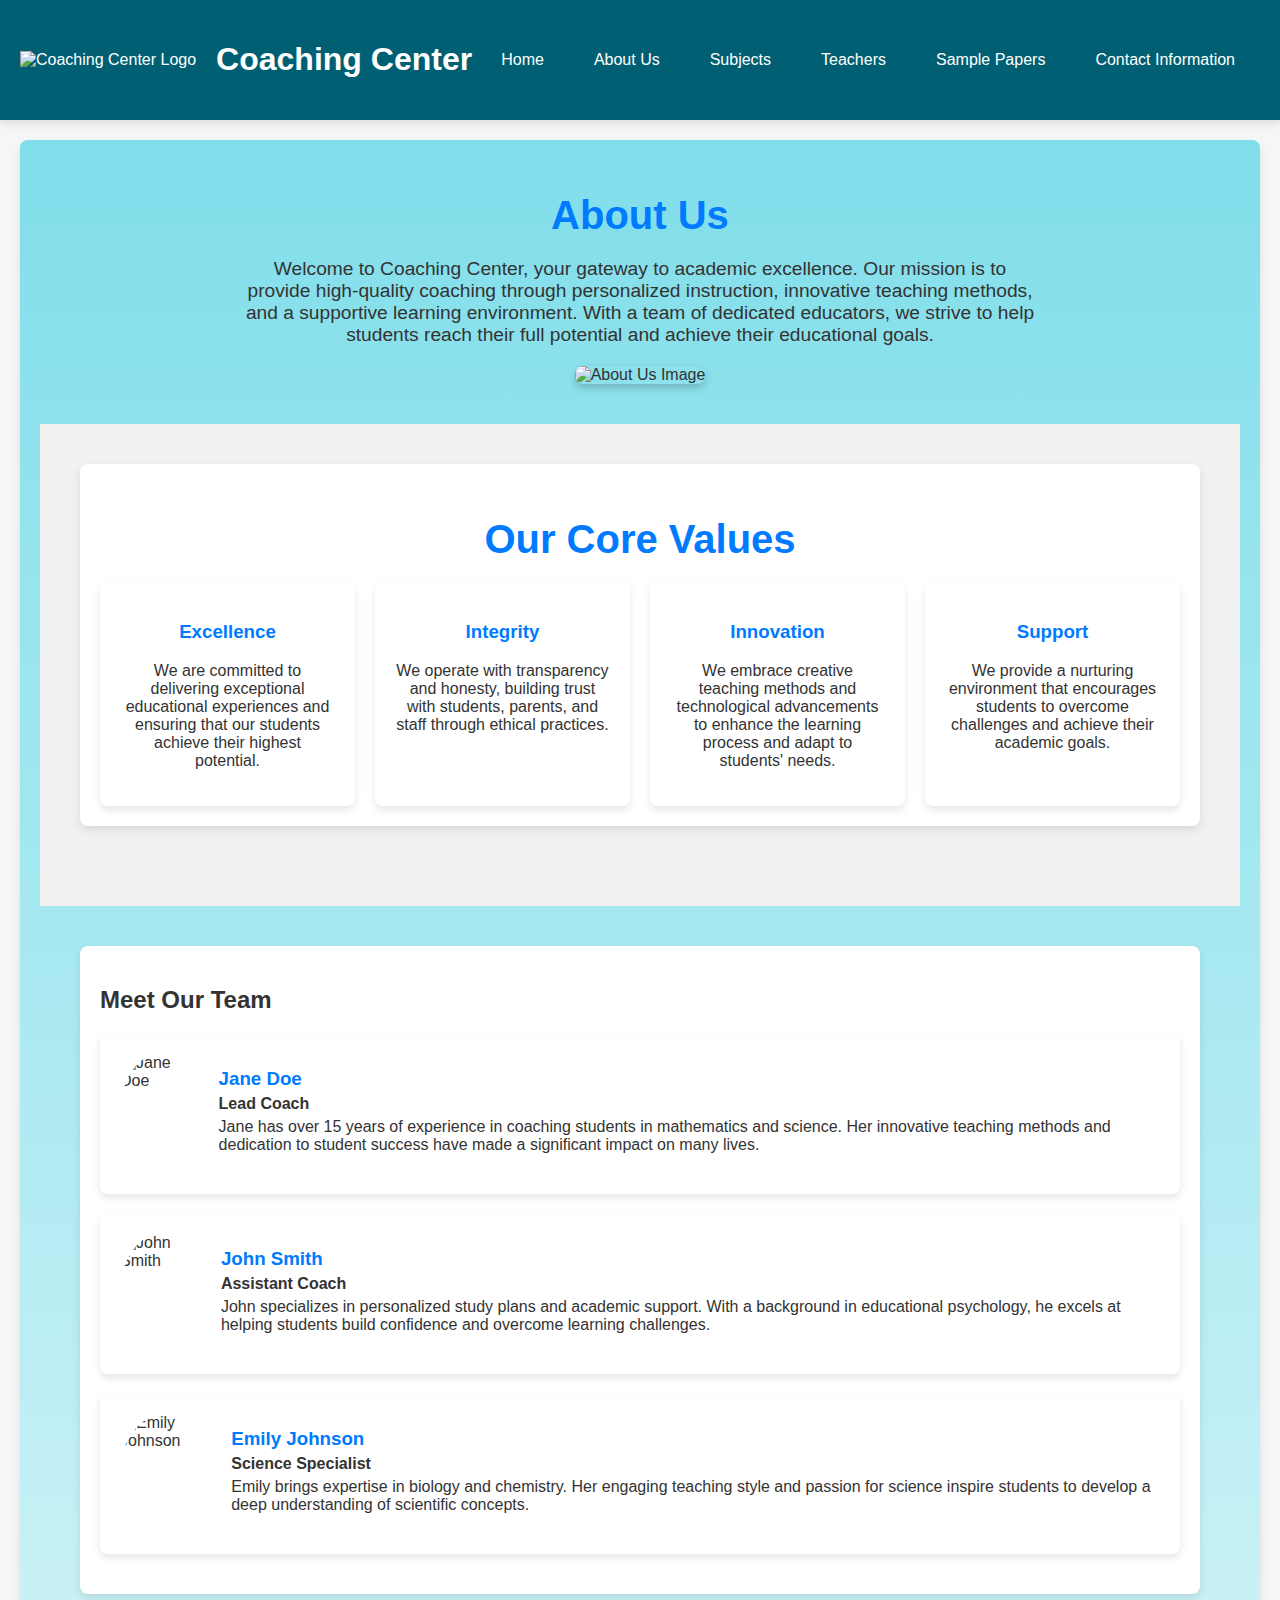
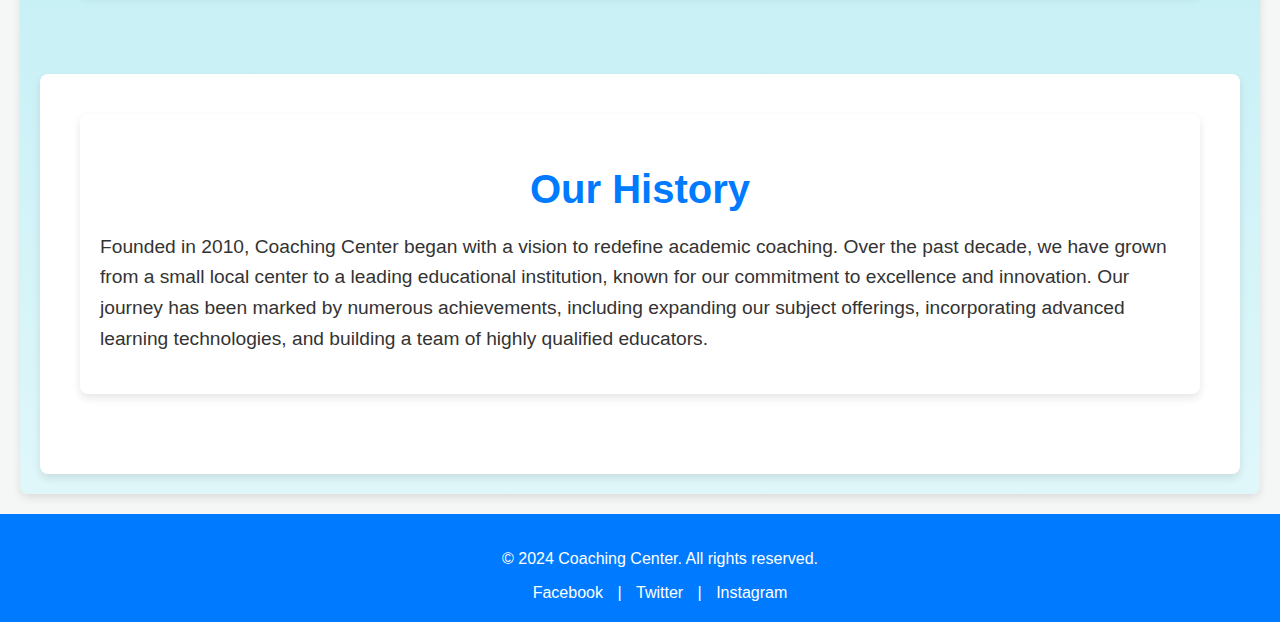
==== about.html @ 5ce4537a "code change added" ====
<!DOCTYPE html>
<html lang="en">
<head>
    <meta charset="UTF-8">
    <meta name="viewport" content="width=device-width, initial-scale=1.0">
    <title>About Us - Coaching Center</title>
    <link rel="stylesheet" href="styles.css">
</head>
<body>
    <header>
        <div class="logo">
            <img src="images/logo.png" alt="Coaching Center Logo">
        </div>
        <div class="title">
            <h1>Coaching Center</h1>
        </div>
        <nav>
            <ul class="main-menu">
                <li><a href="index.html">Home</a></li>
                <li><a href="about.html">About Us</a></li>
                <li><a href="subjects.html">Subjects</a></li>
                <li class="submenu">
                    <a href="teachers.html">Teachers</a>
                    <ul>
                        <li><a href="teacher-soma.html">Soma</a></li>
                        <li><a href="teacher-purnendu.html">Purnendu</a></li>
                    </ul>
                </li>
                <li><a href="sample-papers.html">Sample Papers</a></li>
                <li><a href="contact.html">Contact Information</a></li>
            </ul>
        </nav>
    </header>
    <main>
        <section class="about-intro">
            <h2>About Us</h2>
            <p>Welcome to Coaching Center, your gateway to academic excellence. Our mission is to provide high-quality coaching through personalized instruction, innovative teaching methods, and a supportive learning environment. With a team of dedicated educators, we strive to help students reach their full potential and achieve their educational goals.</p>
            <img src="images/about-us.jpg" alt="About Us Image">
        </section>
      
        <section class="our-values">
            <div class="container">
                <h2>Our Core Values</h2>
                <div class="values">
                    <div class="value">
                        <h3>Excellence</h3>
                        <p>We are committed to delivering exceptional educational experiences and ensuring that our students achieve their highest potential.</p>
                    </div>
                    <div class="value">
                        <h3>Integrity</h3>
                        <p>We operate with transparency and honesty, building trust with students, parents, and staff through ethical practices.</p>
                    </div>
                    <div class="value">
                        <h3>Innovation</h3>
                        <p>We embrace creative teaching methods and technological advancements to enhance the learning process and adapt to students' needs.</p>
                    </div>
                    <div class="value">
                        <h3>Support</h3>
                        <p>We provide a nurturing environment that encourages students to overcome challenges and achieve their academic goals.</p>
                    </div>
                </div>
            </div>
        </section>
        <section class="our-team">
            <div class="container">
                <h2>Meet Our Team</h2>
                <div class="team-member">
                    <img src="images/team-member1.jpg" alt="Jane Doe">
                    <div class="team-info">
                        <h3>Jane Doe</h3>
                        <p><strong>Lead Coach</strong></p>
                        <p>Jane has over 15 years of experience in coaching students in mathematics and science. Her innovative teaching methods and dedication to student success have made a significant impact on many lives.</p>
                    </div>
                </div>
                <div class="team-member">
                    <img src="images/team-member2.jpg" alt="John Smith">
                    <div class="team-info">
                        <h3>John Smith</h3>
                        <p><strong>Assistant Coach</strong></p>
                        <p>John specializes in personalized study plans and academic support. With a background in educational psychology, he excels at helping students build confidence and overcome learning challenges.</p>
                    </div>
                </div>
                <div class="team-member">
                    <img src="images/team-member3.jpg" alt="Emily Johnson">
                    <div class="team-info">
                        <h3>Emily Johnson</h3>
                        <p><strong>Science Specialist</strong></p>
                        <p>Emily brings expertise in biology and chemistry. Her engaging teaching style and passion for science inspire students to develop a deep understanding of scientific concepts.</p>
                    </div>
                </div>
            </div>
        </section>
        <section class="history">
            <div class="container">
                <h2>Our History</h2>
                <p>Founded in 2010, Coaching Center began with a vision to redefine academic coaching. Over the past decade, we have grown from a small local center to a leading educational institution, known for our commitment to excellence and innovation. Our journey has been marked by numerous achievements, including expanding our subject offerings, incorporating advanced learning technologies, and building a team of highly qualified educators.</p>
            </div>
        </section>
    </main>
    <footer>
        <p>&copy; 2024 Coaching Center. All rights reserved.</p>
        <div class="social-media">
            <a href="#" target="_blank">Facebook</a> |
            <a href="#" target="_blank">Twitter</a> |
            <a href="#" target="_blank">Instagram</a>
        </div>
    </footer>
</body>
</html>
---- styles.css ----
/* General Styles */
body {
    font-family: 'Montserrat', sans-serif;
    margin: 0;
    padding: 0;
    display: flex;
    flex-direction: column;
    min-height: 100vh;
    background: #f4f7f6; /* Light Grayish Background */
    color: #333;
}

header {
    display: flex;
    justify-content: space-between;
    align-items: center;
    background-color: #005f73; /* Deep Teal */
    color: #ffffff;
    padding: 20px;
    box-shadow: 0 4px 8px rgba(0, 0, 0, 0.1);
    animation: slideInFromTop 0.5s ease-out;
}

.logo img {
    height: 50px;
}

.title {
    flex: 1;
    text-align: left;
    padding-left: 20px;
}

nav ul {
    list-style-type: none;
    padding: 0;
    margin: 0;
    display: flex;
    transition: transform 0.3s ease;
}

    nav ul li {
        position: relative;
        padding: 10px 15px;
    }

        nav ul li a {
            color: #ffffff;
            text-decoration: none;
            display: block;
            padding: 10px;
            border-radius: 8px;
            transition: background-color 0.3s, transform 0.3s;
            animation: fadeInFromLeft 0.5s ease-out;
        }

            nav ul li a:hover {
                background-color: #008891; /* Bright Teal */
                transform: scale(1.05);
            }

        nav ul li ul {
            display: none;
            position: absolute;
            left: 0;
            top: 100%;
            background-color: #005f73; /* Deep Teal */
            padding: 0;
            opacity: 0;
            transition: opacity 0.3s ease;
        }

        nav ul li:hover ul {
            display: block;
            opacity: 1;
        }

        nav ul li ul li {
            width: 200px;
            border-top: 1px solid #008891; /* Bright Teal */
        }

@media (max-width: 768px) {
    nav ul {
        flex-direction: column;
        align-items: flex-start;
    }
}

main {
    flex: 1;
    padding: 20px;
    background: linear-gradient(to top, #e0f7fa 0%, #80deea 100%); /* Light Teal Gradient */
    box-shadow: 0 4px 8px rgba(0, 0, 0, 0.1);
    margin: 20px;
    border-radius: 8px;
    animation: fadeIn 1s ease-out;
}

/* Hero Section */
.hero {
    text-align: center;
    margin-bottom: 40px;
    animation: fadeInFromBottom 1s ease-out;
}

.image-gallery {
    display: flex;
    flex-wrap: wrap;
    justify-content: center;
    gap: 15px;
}

.gallery-item {
    background-color: #ffffff;
    border-radius: 8px;
    overflow: hidden;
    width: 220px;
    box-shadow: 0 4px 6px rgba(0, 0, 0, 0.1);
    text-align: center;
    transition: transform 0.3s ease, box-shadow 0.3s ease;
    animation: fadeInFromBottom 1s ease-out;
}

    .gallery-item:hover {
        transform: scale(1.05);
        box-shadow: 0 6px 12px rgba(0, 0, 0, 0.2);
    }

    .gallery-item img {
        width: 100%;
        height: auto;
        display: block;
    }

.content, .testimonials, .newsletter {
    text-align: center;
    margin-bottom: 40px;
    animation: fadeIn 1s ease-out;
}

.cards, .testimonial-cards {
    display: flex;
    justify-content: center;
    gap: 20px;
    flex-wrap: wrap;
}

.card, .testimonial-card {
    background-color: #008891; /* Bright Teal */
    padding: 20px;
    border-radius: 8px;
    width: 250px;
    box-shadow: 0 4px 6px rgba(0, 0, 0, 0.1);
    margin-bottom: 20px;
    transition: transform 0.3s ease, box-shadow 0.3s ease;
    color: #ffffff;
    animation: fadeInFromBottom 1s ease-out;
}

    .card:hover, .testimonial-card:hover {
        transform: scale(1.05);
        box-shadow: 0 6px 12px rgba(0, 0, 0, 0.2);
    }

.newsletter form {
    display: flex;
    justify-content: center;
    gap: 10px;
}

.newsletter input[type="email"] {
    padding: 10px;
    font-size: 1em;
    border: 1px solid #ccc;
    border-radius: 4px;
    flex: 1;
    transition: border-color 0.3s ease;
}

    .newsletter input[type="email"]:focus {
        border-color: #008891; /* Bright Teal */
    }

.newsletter button {
    padding: 10px 20px;
    font-size: 1em;
    border: none;
    border-radius: 4px;
    background-color: #008891; /* Bright Teal */
    color: white;
    cursor: pointer;
    transition: background-color 0.3s, transform 0.3s;
}

    .newsletter button:hover {
        background-color: #005f73; /* Deep Teal */
        transform: scale(1.05);
    }

footer {
    background-color: #005f73; /* Deep Teal */
    color: #ffffff;
    text-align: center;
    padding: 10px;
    position: relative;
    bottom: 0;
    width: 100%;
    animation: slideInFromBottom 0.5s ease-out;
}

.social-media {
    margin-top: 10px;
}

    .social-media a {
        color: #ffffff;
        text-decoration: none;
        margin: 0 10px;
        transition: color 0.3s;
    }

        .social-media a:hover {
            color: #008891; /* Bright Teal */
        }

/* Subjects Intro Section */
.subjects-intro {
    text-align: center;
    margin-bottom: 40px;
}

    .subjects-intro h2 {
        font-size: 2.5em;
        color: #007bff;
        margin-bottom: 20px;
    }

    .subjects-intro p {
        font-size: 1.2em;
        max-width: 800px;
        margin: 0 auto;
    }

/* Subjects Intro Section */
.subjects-intro {
    text-align: center;
    margin-bottom: 40px;
}

    .subjects-intro h2 {
        font-size: 2.5em;
        color: #007bff;
        margin-bottom: 20px;
    }

    .subjects-intro p {
        font-size: 1.2em;
        max-width: 800px;
        margin: 0 auto;
    }

/* Subject Cards */
.subjects-list {
    display: flex;
    flex-wrap: wrap;
    justify-content: space-around;
    gap: 20px;
    margin-bottom: 40px;
}

.subject-card {
    background-color: #ffffff;
    padding: 20px;
    border-radius: 8px;
    box-shadow: 0 4px 8px rgba(0, 0, 0, 0.1);
    max-width: 300px;
    text-align: center;
    transition: transform 0.3s, box-shadow 0.3s;
}

    .subject-card a {
        text-decoration: none;
        color: inherit;
    }

    .subject-card img {
        width: 100%;
        height: auto;
        border-radius: 8px;
        margin-bottom: 15px;
    }

    .subject-card h3 {
        color: #007bff;
        font-size: 1.5em;
        margin-bottom: 10px;
    }

    .subject-card p {
        font-size: 1em;
        color: #555;
    }

    .subject-card:hover {
        transform: translateY(-5px);
        box-shadow: 0 6px 12px rgba(0, 0, 0, 0.2);
    }

/* Subject Details Section */
.subject-details {
    padding: 40px;
    background-color: #ffffff;
    border-radius: 8px;
    box-shadow: 0 4px 8px rgba(0, 0, 0, 0.1);
}

    .subject-details h2 {
        font-size: 2.5em;
        margin-bottom: 20px;
        text-align: center;
        color: #007bff;
    }

.detail-card {
    background-color: #f8f9fa;
    padding: 20px;
    border-radius: 8px;
    box-shadow: 0 4px 8px rgba(0, 0, 0, 0.1);
    margin-bottom: 20px;
}

    .detail-card h3 {
        font-size: 1.8em;
        color: #007bff;
        margin-bottom: 10px;
    }

    .detail-card p {
        font-size: 1.1em;
        color: #555;
    }
/* Video Section */
.video-section {
    text-align: center;
    margin-bottom: 40px;
}

    .video-section h2 {
        font-size: 2.5em;
        color: #007bff;
        margin-bottom: 20px;
    }

.video-container {
    display: flex;
    flex-wrap: wrap;
    justify-content: space-around;
    gap: 20px;
}

.video-card {
    background-color: #ffffff;
    padding: 20px;
    border-radius: 8px;
    box-shadow: 0 4px 8px rgba(0, 0, 0, 0.1);
    max-width: 350px;
    text-align: center;
}

    .video-card iframe {
        width: 100%;
        height: 200px;
        border-radius: 8px;
        margin-bottom: 15px;
    }

    .video-card h3 {
        font-size: 1.5em;
        color: #007bff;
        margin-bottom: 10px;
    }

    .video-card p {
        font-size: 1em;
    }


/* Footer Styles */
footer {
    background-color: #007bff;
    color: #fff;
    text-align: center;
    padding: 20px;
    position: relative;
    bottom: 0;
    width: 100%;
}



/* Teacher Profile Styles */
.teacher-profile {
    display: flex;
    align-items: center;
    margin: 20px auto;
    max-width: 900px;
    animation: fadeInFromBottom 1s ease-out;
}

.teacher-photo img {
    border-radius: 50%;
    height: 200px;
    width: 200px;
    object-fit: cover;
    margin-right: 20px;
    transition: transform 0.3s ease;
}

    .teacher-photo img:hover {
        transform: scale(1.1);
    }

.teacher-details {
    max-width: 600px;
}

    .teacher-details h2 {
        color: #333;
    }

    .teacher-details p {
        margin: 10px 0;
    }

    .teacher-details h3 {
        margin-top: 20px;
        color: #333;
    }

.teachers-overview {
    text-align: center;
    margin-bottom: 40px;
}

    .teachers-overview h2 {
        font-size: 2.5em;
        color: #007bff;
        margin-bottom: 20px;
    }

    .teachers-overview p {
        font-size: 1.2em;
        margin-bottom: 30px;
    }

.teacher-list {
    display: flex;
    flex-wrap: wrap;
    gap: 20px;
    justify-content: center;
}

.teacher-card {
    background-color: #fff;
    border-radius: 8px;
    box-shadow: 0 4px 8px rgba(0, 0, 0, 0.1);
    width: 250px;
    overflow: hidden;
    text-align: center;
}

    .teacher-card img {
        width: 100%;
        height: 200px;
        object-fit: cover;
    }

.teacher-info {
    padding: 15px;
}

    .teacher-info h3 {
        font-size: 1.5em;
        color: #007bff;
        margin-bottom: 10px;
    }

    .teacher-info p {
        font-size: 1em;
    }

    .teacher-info a {
        text-decoration: none;
        color: #007bff;
    }

        .teacher-info a:hover {
            text-decoration: underline;
        }



/* Events Section */
.events {
    padding: 20px;
    background-color: #f4f7f6; /* Light Grayish Background */
    text-align: center;
}

    .events h2 {
        color: #005f73; /* Deep Teal */
        margin-bottom: 20px;
    }

.event {
    background-color: #ffffff;
    border-radius: 8px;
    box-shadow: 0 2px 5px rgba(0, 0, 0, 0.1);
    margin: 10px auto;
    padding: 15px;
    max-width: 800px;
    text-align: left;
    transition: background-color 0.3s ease, transform 0.3s ease;
    animation: fadeInFromBottom 1s ease-out;
}

    .event:hover {
        background-color: #e0f7fa; /* Light Teal */
        transform: scale(1.02);
    }

    .event h3 {
        color: #005f73; /* Deep Teal */
        margin-top: 0;
    }

    .event p {
        margin: 5px 0;
    }

/* Animations */
@keyframes fadeIn {
    from {
        opacity: 0;
        transform: translateY(10px);
    }

    to {
        opacity: 1;
        transform: translateY(0);
    }
}

@keyframes fadeInFromBottom {
    from {
        opacity: 0;
        transform: translateY(20px);
    }

    to {
        opacity: 1;
        transform: translateY(0);
    }
}

@keyframes slideInFromTop {
    from {
        transform: translateY(-20px);
        opacity: 0;
    }

    to {
        transform: translateY(0);
        opacity: 1;
    }
}

@keyframes slideInFromBottom {
    from {
        transform: translateY(20px);
        opacity: 0;
    }

    to {
        transform: translateY(0);
        opacity: 1;
    }
}
/* General Styles for Contact Page */
.contact-header {
    background: linear-gradient(to right, #007adf, #00ecbc);
    color: #fff;
    text-align: center;
    padding: 40px 20px;
    border-radius: 0 0 30px 30px;
}

    .contact-header h1 {
        font-size: 2.5em;
        margin: 0;
    }

    .contact-header p {
        font-size: 1.2em;
        margin-top: 10px;
    }

.contact-content {
    display: flex;
    flex-wrap: wrap;
    justify-content: center;
    gap: 20px;
    padding: 20px;
}

.contact-form, .contact-info {
    background-color: #ffffff;
    border-radius: 10px;
    box-shadow: 0 4px 8px rgba(0, 0, 0, 0.1);
    padding: 20px;
    max-width: 600px;
    width: 100%;
}

    .contact-form h2, .contact-info h2 {
        color: #007adf;
        margin-top: 0;
    }

    .contact-form label {
        display: block;
        margin: 10px 0 5px;
        font-weight: bold;
    }

    .contact-form input, .contact-form textarea {
        width: calc(100% - 20px);
        padding: 10px;
        margin-bottom: 15px;
        border: 1px solid #ccc;
        border-radius: 5px;
    }

    .contact-form button {
        padding: 10px 20px;
        border: none;
        border-radius: 5px;
        background-color: #007adf;
        color: white;
        font-size: 1em;
        cursor: pointer;
        transition: background-color 0.3s, transform 0.3s;
    }

        .contact-form button:hover {
            background-color: #005f73;
            transform: scale(1.05);
        }

    .contact-info p {
        margin: 10px 0;
    }

    .contact-info a {
        color: #007adf;
        text-decoration: none;
    }

        .contact-info a:hover {
            text-decoration: underline;
        }

.social-links a {
    color: #007adf;
    text-decoration: none;
    margin: 0 10px;
}

    .social-links a:hover {
        text-decoration: underline;
    }

/* Responsive Design */
@media (max-width: 768px) {
    .contact-content {
        flex-direction: column;
        align-items: center;
    }

    .contact-form, .contact-info {
        width: 90%;
    }
}
/* Map Section */
.map {
    text-align: center;
    margin: 40px auto;
    padding: 20px;
    background-color: #f4f4f4;
    border-radius: 8px;
    box-shadow: 0 4px 8px rgba(0, 0, 0, 0.1);
}

    .map h2 {
        font-size: 2em;
        color: #005f73;
        margin-bottom: 20px;
    }

    .map iframe {
        border: none;
        border-radius: 8px;
        box-shadow: 0 4px 8px rgba(0, 0, 0, 0.1);
        max-width: 100%;
        height: auto;
    }

@media (max-width: 768px) {
    .map {
        padding: 10px;
    }

        .map h2 {
            font-size: 1.5em;
        }

        .map iframe {
            height: 300px;
        }
}

/* About Intro Section */
.about-intro {
    text-align: center;
    margin-bottom: 40px;
}

    .about-intro h2 {
        font-size: 2.5em;
        color: #007bff; /* Matching header color */
        margin-bottom: 20px;
    }

    .about-intro p {
        font-size: 1.2em;
        max-width: 800px;
        margin: 0 auto 20px;
    }

    .about-intro img {
        width: 100%;
        max-width: 600px;
        border-radius: 8px;
        box-shadow: 0 4px 8px rgba(0, 0, 0, 0.2);
    }

/* Container for sections */
.container {
    background-color: #ffffff; /* Clean white background */
    padding: 20px;
    border-radius: 8px;
    box-shadow: 0 4px 8px rgba(0, 0, 0, 0.1);
    margin-bottom: 40px;
}

/* Our Mission Section */
.our-mission {
    background: linear-gradient(to right, #007bff, #00bcd4); /* Gradient for impact */
    color: #fff;
    padding: 40px;
    text-align: center;
    border-radius: 8px;
}

    .our-mission h2 {
        font-size: 2.5em;
        margin-bottom: 20px;
    }

/* Our Core Values Section */
.our-values {
    background-color: #f1f1f1; /* Light gray background for contrast */
    padding: 40px;
}

    .our-values h2 {
        font-size: 2.5em;
        margin-bottom: 20px;
        text-align: center;
        color: #007bff;
    }

.values {
    display: flex;
    flex-wrap: wrap;
    justify-content: space-around;
    gap: 20px;
}

.value {
    background-color: #ffffff; /* White cards for values */
    padding: 20px;
    border-radius: 8px;
    box-shadow: 0 4px 8px rgba(0, 0, 0, 0.1);
    flex: 1;
    max-width: 220px;
    text-align: center;
}

    .value h3 {
        color: #007bff; /* Consistent color for section headings */
    }

/* Our Team Section */
.our-team {
    padding: 40px;
}

.team-member {
    display: flex;
    align-items: center;
    margin-bottom: 20px;
    background-color: #ffffff;
    padding: 20px;
    border-radius: 8px;
    box-shadow: 0 4px 8px rgba(0, 0, 0, 0.1);
}

    .team-member img {
        width: 120px;
        height: 120px;
        border-radius: 50%;
        object-fit: cover;
        margin-right: 20px;
    }

.team-info h3 {
    margin: 0;
    color: #007bff;
}

.team-info p {
    margin: 5px 0;
}

/* History Section */
.history {
    background-color: #ffffff;
    padding: 40px;
    border-radius: 8px;
    box-shadow: 0 4px 8px rgba(0, 0, 0, 0.1);
}

    .history h2 {
        font-size: 2.5em;
        margin-bottom: 20px;
        text-align: center;
        color: #007bff;
    }

    .history p {
        font-size: 1.2em;
        line-height: 1.6;
    }

/* Achievements Section */
.achievements {
    padding: 40px;
}

    .achievements h2 {
        font-size: 2.5em;
        margin-bottom: 20px;
        text-align: center;
        color: #007bff;
    }

    .achievements ul {
        list-style: none;
        padding: 0;
        margin: 0;
        font-size: 1.2em;
    }

    .achievements li {
        margin-bottom: 10px;
        position: relative;
        padding-left: 25px;
    }

        .achievements li::before {
            content: '✔'; /* Checkmark symbol for achievements */
            position: absolute;
            left: 0;
            color: #28a745; /* Green checkmark */
        }

/* Testimonials Section */
.testimonials {
    /* background-color: #f1f1f1;*/
    padding: 40px;
}

    .testimonials h2 {
        font-size: 2.5em;
        margin-bottom: 20px;
        text-align: center;
        color: #007bff;
    }

.testimonial {
    background-color: #ffffff;
    padding: 20px;
    border-radius: 8px;
    box-shadow: 0 4px 8px rgba(0, 0, 0, 0.1);
    margin-bottom: 20px;
}

    .testimonial cite {
        display: block;
        margin-top: 10px;
        font-style: italic;
        color: #6c757d; /* Subtle gray for citations */
    }

/* Modal Styles */
.modal {
    display: none;
    position: fixed;
    z-index: 1;
    left: 0;
    top: 0;
    width: 100%;
    height: 100%;
    overflow: auto;
    background-color: rgb(0,0,0);
    background-color: rgba(0,0,0,0.4);
    padding-top: 60px;
}

.modal-content {
    background-color: #fefefe;
    margin: 5% auto;
    padding: 20px;
    border: 1px solid #888;
    width: 80%;
}

.close {
    color: #aaa;
    float: right;
    font-size: 28px;
    font-weight: bold;
}

    .close:hover,
    .close:focus {
        color: black;
        text-decoration: none;
        cursor: pointer;
    }
/* Styles for the sample papers page */
.sample-papers-grid {
    display: flex;
    flex-wrap: wrap;
    gap: 20px;
    justify-content: center;
}

.sample-paper-card {
    background: #fff;
    box-shadow: 0 0 10px rgba(0, 0, 0, 0.1);
    border-radius: 10px;
    overflow: hidden;
    width: 200px;
    transition: transform 0.3s;
    padding: 10px;
}

    .sample-paper-card img {
        width: 100%;
        height: 150px;
        object-fit: cover;
    }

    .sample-paper-card h3 {
        margin: 10px 0;
        font-size: 1.2em;
    }

    .sample-paper-card a {
        text-decoration: none;
        color: #333;
    }

    .sample-paper-card:hover {
        transform: scale(1.05);
    }

        .sample-paper-card:hover h3 {
            color: #1a73e8;
        }

.description, .details {
    font-size: 0.9em;
    color: #555;
}

.description {
    margin-top: 10px;
    margin-bottom: 5px;
}

.details {
    margin-bottom: 10px;
    font-style: italic;
}
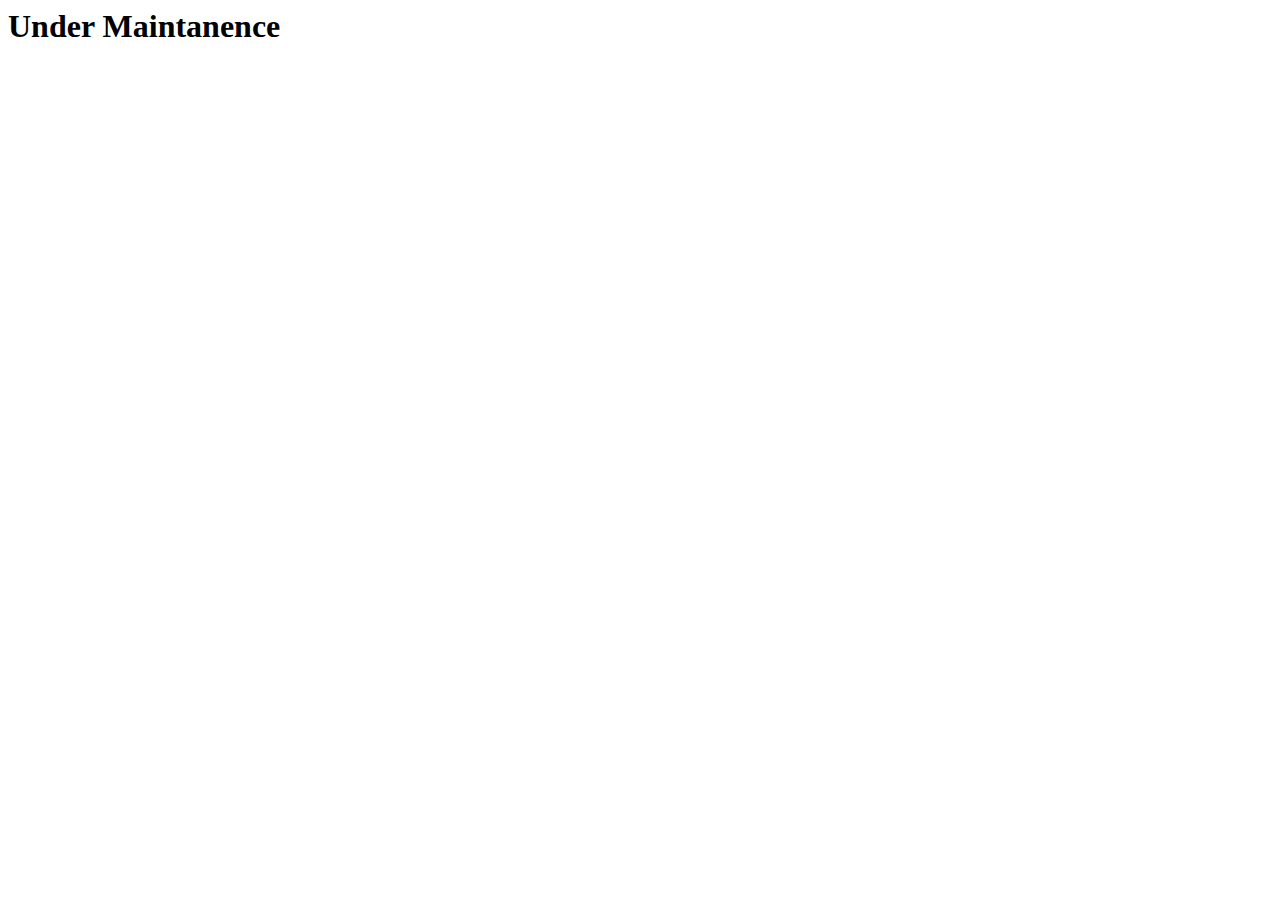
==== commit c6cc31ba: "modified" ====
--- a/about.html
+++ b/about.html
@@ -1,34 +1,58 @@
-<!DOCTYPE html>
+
+<h1>Under Maintanence</h1>
+<!--<!DOCTYPE html>
 <html lang="en">
 <head>
     <meta charset="UTF-8">
     <meta name="viewport" content="width=device-width, initial-scale=1.0">
-    <title>About Us - Coaching Center</title>
-    <link rel="stylesheet" href="styles.css">
+    <title>About Us - Coaching Center</title>-->
+    <!-- Bootstrap CSS -->
+    <!--<link href="https://cdn.jsdelivr.net/npm/bootstrap@5.3.0/dist/css/bootstrap.min.css" rel="stylesheet">-->
+    <!-- Custom CSS -->
+    <!--<link rel="stylesheet" href="styles.css">
 </head>
 <body>
-    <header>
-        <div class="logo">
-            <img src="images/logo.png" alt="Coaching Center Logo">
-        </div>
-        <div class="title">
-            <h1>Coaching Center</h1>
-        </div>
-        <nav>
-            <ul class="main-menu">
-                <li><a href="index.html">Home</a></li>
-                <li><a href="about.html">About Us</a></li>
-                <li><a href="subjects.html">Subjects</a></li>
-                <li class="submenu">
-                    <a href="teachers.html">Teachers</a>
-                    <ul>
-                        <li><a href="teacher-soma.html">Soma</a></li>
-                        <li><a href="teacher-purnendu.html">Purnendu</a></li>
+    <header>-->
+        <!-- Bootstrap Navigation Menu -->
+        <!--<nav class="navbar navbar-expand-lg navbar-light custom-navbar">
+            <div class="container-fluid">
+                <a class="navbar-brand" href="#">
+                    <img src="images/logo.png" alt="Coaching Center Logo" style="height: 40px;">
+                </a>
+                <a class="navbar-brand" href="#">FutureFocus</a>
+                <button class="navbar-toggler" type="button" data-bs-toggle="collapse" data-bs-target="#navbarNav" aria-controls="navbarNav" aria-expanded="false" aria-label="Toggle navigation">
+                    <span class="navbar-toggler-icon"></span>
+                </button>
+                <div class="collapse navbar-collapse" id="navbarNav">
+                    <ul class="navbar-nav ms-auto">-->
+                        <!-- Aligns menu items to the right -->
+                        <!--<li class="nav-item">
+                            <a class="nav-link" href="index.html">Home</a>
+                        </li>
+                        <li class="nav-item">
+                            <a class="nav-link active" aria-current="page" href="about.html">About Us</a>
+                        </li>-->
+                        <!--<li class="nav-item">
+                            <a class="nav-link" href="subjects.html">Subjects</a>
+                        </li>-->
+                        <!--<li class="nav-item dropdown">
+                            <a class="nav-link dropdown-toggle" href="#" id="navbarDropdown" role="button" data-bs-toggle="dropdown" aria-expanded="false">
+                                Teachers
+                            </a>
+                            <ul class="dropdown-menu" aria-labelledby="navbarDropdown">-->
+                                <!--<li><a class="dropdown-item" href="teacher-soma.html">Soma</a></li>-->
+                                <!--<li><a class="dropdown-item" href="teacher-purnendu.html">Purnendu</a></li>
+                            </ul>
+                        </li>-->
+                        <!--<li class="nav-item">
+                            <a class="nav-link" href="sample-papers.html">Sample Papers</a>
+                        </li>-->
+                        <!--<li class="nav-item">
+                            <a class="nav-link" href="contact.html">Contact Information</a>
+                        </li>
                     </ul>
-                </li>
-                <li><a href="sample-papers.html">Sample Papers</a></li>
-                <li><a href="contact.html">Contact Information</a></li>
-            </ul>
+                </div>
+            </div>
         </nav>
     </header>
     <main>
@@ -37,7 +61,7 @@
             <p>Welcome to Coaching Center, your gateway to academic excellence. Our mission is to provide high-quality coaching through personalized instruction, innovative teaching methods, and a supportive learning environment. With a team of dedicated educators, we strive to help students reach their full potential and achieve their educational goals.</p>
             <img src="images/about-us.jpg" alt="About Us Image">
         </section>
-      
+
         <section class="our-values">
             <div class="container">
                 <h2>Our Core Values</h2>
@@ -104,6 +128,8 @@
             <a href="#" target="_blank">Twitter</a> |
             <a href="#" target="_blank">Instagram</a>
         </div>
-    </footer>
+    </footer>-->
+    <!-- Bootstrap JS and dependencies -->
+    <!--<script src="https://cdn.jsdelivr.net/npm/bootstrap@5.3.0/dist/js/bootstrap.bundle.min.js"></script>
 </body>
-</html>
+</html>-->
